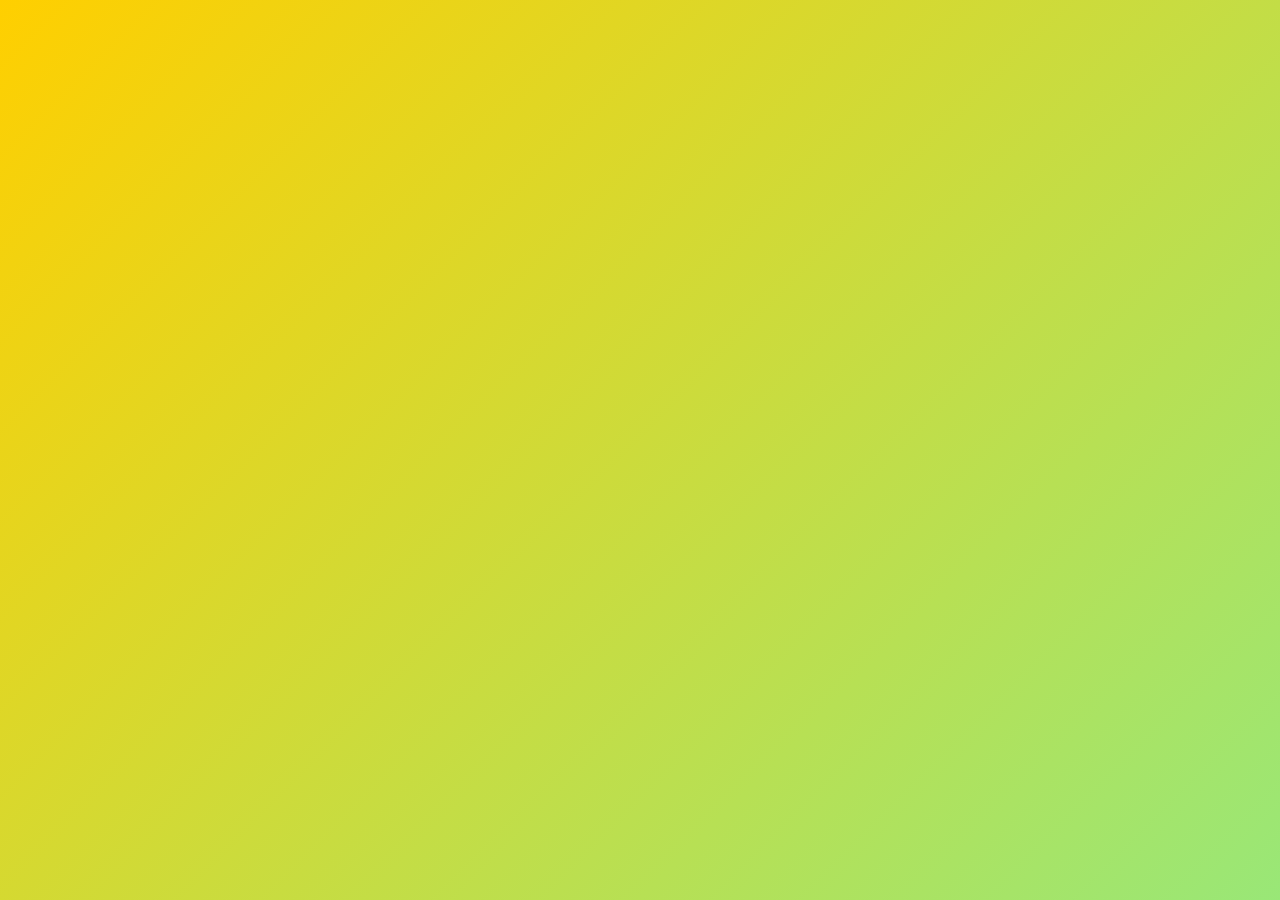
==== QuizApp/index.html @ 414e7a6b "QuizApp" ====
<!DOCTYPE html>
<html lang="en">
<head>
    <meta charset="UTF-8">
    <meta name="viewport" content="width=device-width, initial-scale=1.0">
    <link rel="stylesheet" href="style.css">
    <title>Quiz App</title>
</head>
<body>

    <div class="">

    </div>
    

    <script src="main.js"></script>
</body>
</html>
---- QuizApp/style.css ----
@import url("https://fonts.googleapis.com/css2?family=Poppins:ital,wght@0,100;0,200;0,300;0,400;0,500;0,600;0,700;0,800;0,900&display=swap");

* {
  margin: 0;
  padding: 0;
  font-family: "Poppins";
  box-sizing: border-box;
}

body {
  margin: 0;
  padding: 0;
  height: 100vh;
  display: flex;
  justify-content: center;
  align-items: center;
  flex-direction: column;
  background: linear-gradient(135deg, #ffcf00, #33ffee, #1e90ff);
  background-size: 400% 400%;
  animation: gradientShift 10s ease infinite;
}

@keyframes gradientShift {
  0% {
    background-position: 0% 50%;
  }
  50% {
    background-position: 100% 50%;
  }
  100% {
    background-position: 0% 50%;
  }
}
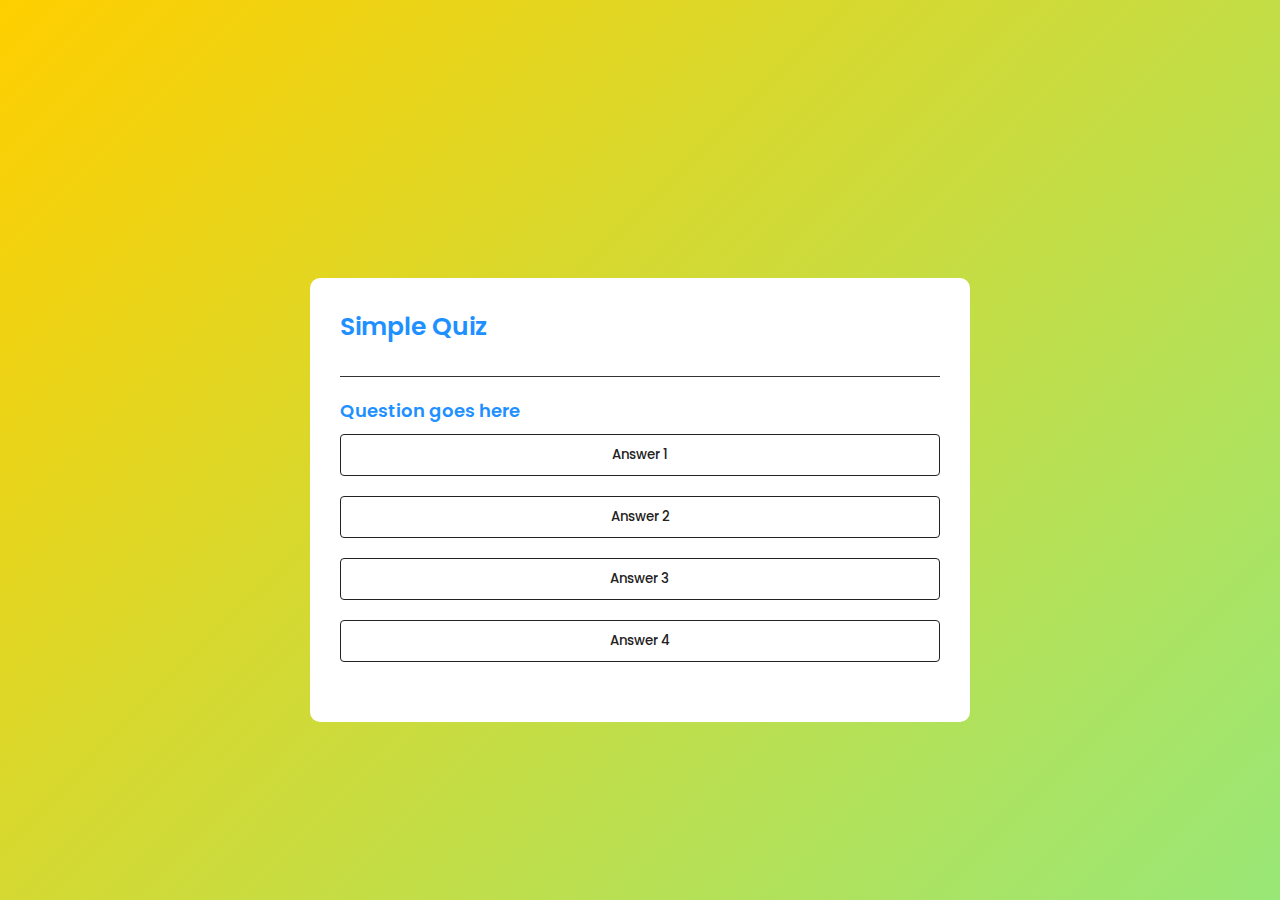
==== commit cc44d032: "quiz app" ====
--- a/QuizApp/index.html
+++ b/QuizApp/index.html
@@ -8,8 +8,17 @@
 </head>
 <body>
 
-    <div class="">
-
+    <div class="app">
+        <h1>Simple Quiz</h1>
+        <div class="quiz">
+            <h2 id="question">Question goes here</h2>
+            <div id="anser-buttons">
+                <button class="btn">Answer 1</button>
+                <button class="btn">Answer 2</button>
+                <button class="btn">Answer 3</button>
+                <button class="btn">Answer 4</button>
+            </div>
+        </div>
     </div>
     
 
--- a/QuizApp/style.css
+++ b/QuizApp/style.css
@@ -4,7 +4,7 @@
   margin: 0;
   padding: 0;
   font-family: "Poppins";
-  box-sizing: border-box;
+  /* box-sizing: border-box; */
 }
 
 body {
@@ -31,3 +31,42 @@
     background-position: 0% 50%;
   }
 }
+
+.app {
+  background: white;
+  width: 90%;
+  max-width: 600px;
+  margin: 100px auto 0;
+  border-radius: 10px;
+  padding: 30px;
+}
+
+.app h1 {
+  font-size: 25px;
+  color: #1e90ff;
+  font-weight: 600;
+  border-bottom: 1px solid #333;
+  padding-bottom: 30px;
+}
+
+.quiz {
+  padding: 20px 0;
+}
+
+.quiz h2 {
+  font-size: 18px;
+  color: #1e90ff;
+  font-weight: 600;
+}
+
+.btn {
+  background: white;
+  color: #222;
+  font-weight: 500;
+  width: 100%;
+  border: 1px solid #222;
+  padding: 10px;
+  margin: 10px 0;
+  border-radius: 4px;
+  cursor: pointer;
+}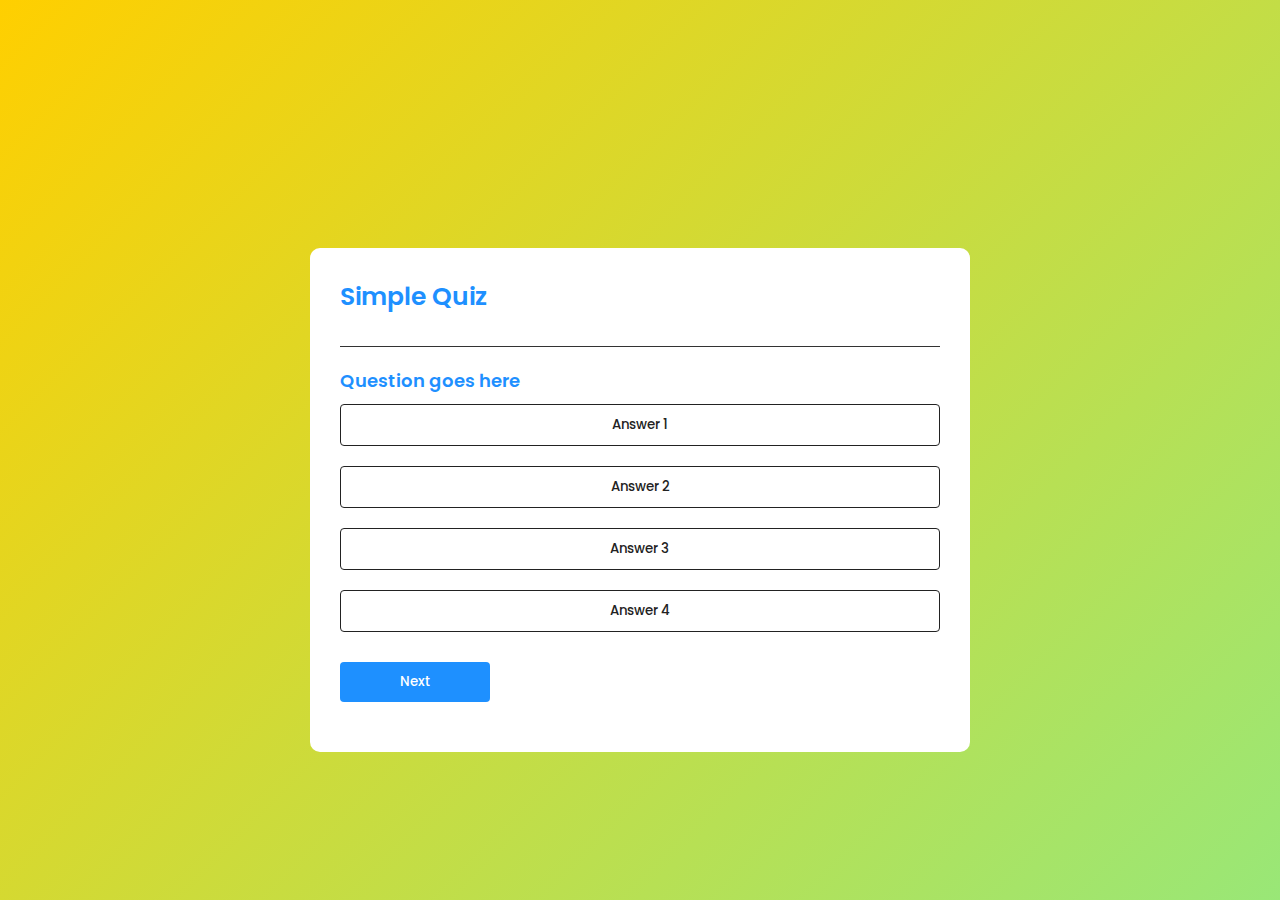
==== commit 0c37b533: "btn" ====
--- a/QuizApp/index.html
+++ b/QuizApp/index.html
@@ -1,27 +1,26 @@
 <!DOCTYPE html>
 <html lang="en">
-<head>
-    <meta charset="UTF-8">
-    <meta name="viewport" content="width=device-width, initial-scale=1.0">
-    <link rel="stylesheet" href="style.css">
+  <head>
+    <meta charset="UTF-8" />
+    <meta name="viewport" content="width=device-width, initial-scale=1.0" />
+    <link rel="stylesheet" href="style.css" />
     <title>Quiz App</title>
-</head>
-<body>
-
+  </head>
+  <body>
     <div class="app">
-        <h1>Simple Quiz</h1>
-        <div class="quiz">
-            <h2 id="question">Question goes here</h2>
-            <div id="anser-buttons">
-                <button class="btn">Answer 1</button>
-                <button class="btn">Answer 2</button>
-                <button class="btn">Answer 3</button>
-                <button class="btn">Answer 4</button>
-            </div>
+      <h1>Simple Quiz</h1>
+      <div class="quiz">
+        <h2 id="question">Question goes here</h2>
+        <div id="anser-buttons">
+          <button class="btn">Answer 1</button>
+          <button class="btn">Answer 2</button>
+          <button class="btn">Answer 3</button>
+          <button class="btn">Answer 4</button>
         </div>
+        <button id="next-btn">Next</button>
+      </div>
     </div>
-    
 
     <script src="main.js"></script>
-</body>
-</html>+  </body>
+</html>
--- a/QuizApp/style.css
+++ b/QuizApp/style.css
@@ -69,4 +69,22 @@
   margin: 10px 0;
   border-radius: 4px;
   cursor: pointer;
+  transition: all 0.3s;
+}
+
+.btn:hover {
+  background: #222;
+  color: white;
+}
+
+#next-btn {
+  background: #1e90ff;
+  color: white;
+  font-weight: 500;
+  width: 150px;
+  border: 0;
+  padding: 10px;
+  margin: 20px auto 0;
+  border-radius: 4px;
+  cursor: pointer;
 }